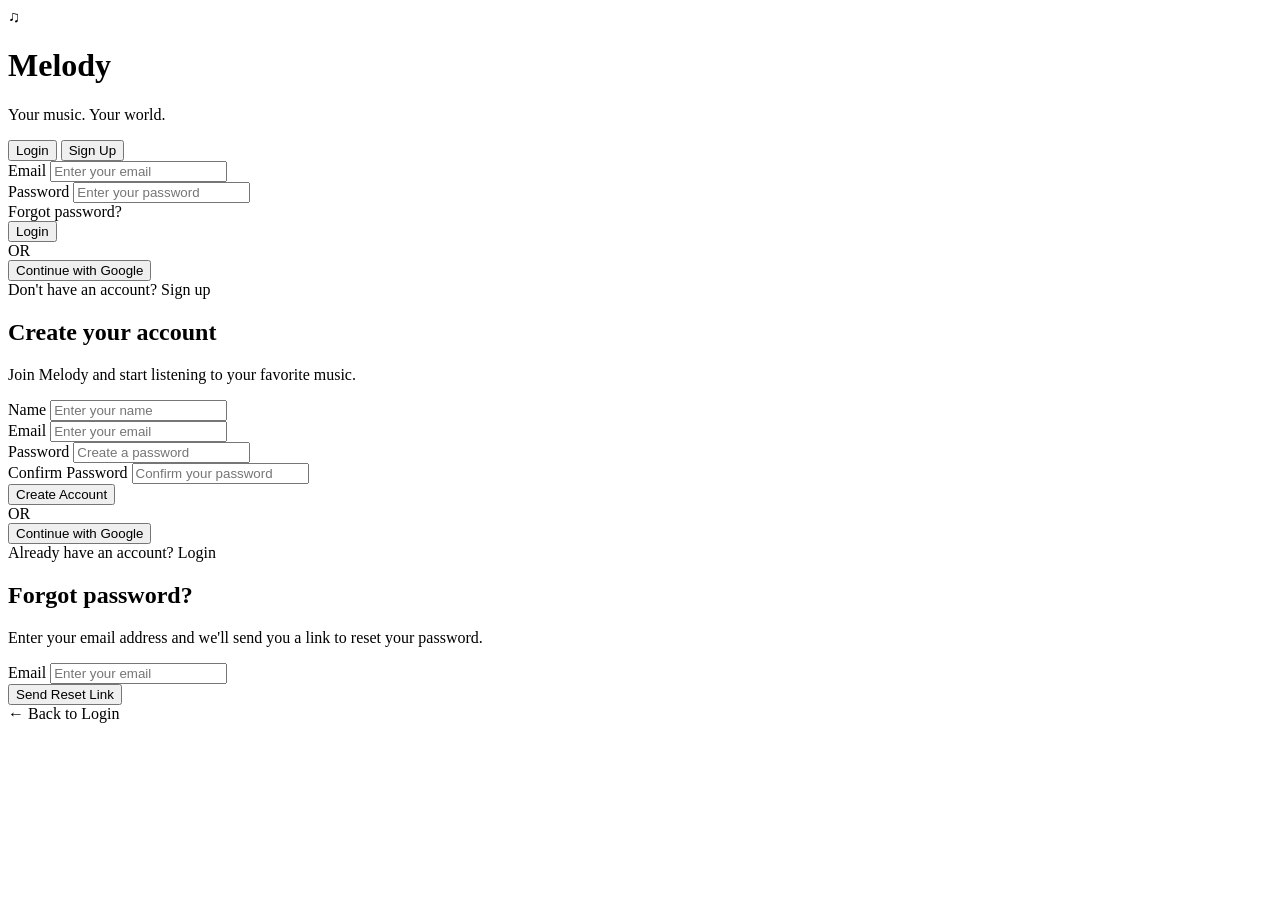
==== Melody/target/classes/static/html/index.html @ c4cfe8b3 "22 sep changes 22 sep changes" ====
<!DOCTYPE html>

<html lang="en">

<head> <meta charset="UTF-8"> <meta name="viewport" content="width=device-width, initial-scale=1.0">

    <title>Melody - Account</title>

    <link rel="stylesheet" href="/static/css/index.css">

</head>

<body>

<div class="container">

    <!-- ================= LOGO ================= -->
    <div class="logo">

        <div class="logo-icon">
            ♫
        </div>

        <h1>Melody</h1>

        <p>Your music. Your world.</p>

    </div>


    <!-- ================= CARD ================= -->
    <div class="card">

        <!-- ================= TABS ================= -->
        <div class="tabs">

            <button
                    id="loginTab"
                    class="tab active"
                    type="button"
                    onclick="showLogin()">

                Login

            </button>

            <button
                    id="signupTab"
                    class="tab"
                    type="button"
                    onclick="showSignup()">

                Sign Up

            </button>

        </div>


        <!-- ================= MESSAGE ================= -->
        <div
                id="message"
                class="message">
        </div>


        <!-- ================= LOGIN FORM ================= -->
        <div
                id="loginForm"
                class="form active">

            <div class="input-group">

                <label for="loginEmail">
                    Email
                </label>

                <input
                        id="loginEmail"
                        type="email"
                        placeholder="Enter your email"
                        autocomplete="email">

            </div>


            <div class="input-group">

                <label for="loginPassword">
                    Password
                </label>

                <input
                        id="loginPassword"
                        type="password"
                        placeholder="Enter your password"
                        autocomplete="current-password">

            </div>


            <div class="forgot">

                <span onclick="showForgot()">
                    Forgot password?
                </span>

            </div>


            <button
                    class="primary-btn"
                    type="button"
                    onclick="login()">

                Login

            </button>


            <div class="divider">
                OR
            </div>


            <button
                    class="google-btn"
                    type="button"
                    onclick="googleLogin()">

                Continue with Google

            </button>


            <div class="bottom-text">

                Don't have an account?

                <span onclick="showSignup()">
                    Sign up
                </span>

            </div>

        </div>


        <!-- ================= SIGNUP FORM ================= -->
        <div
                id="signupForm"
                class="form">

            <h2 class="form-title">
                Create your account
            </h2>


            <p class="form-description">
                Join Melody and start listening to your favorite music.
            </p>


            <div class="input-group">

                <label for="signupName">
                    Name
                </label>

                <input
                        id="signupName"
                        type="text"
                        placeholder="Enter your name"
                        autocomplete="name">

            </div>


            <div class="input-group">

                <label for="signupEmail">
                    Email
                </label>

                <input
                        id="signupEmail"
                        type="email"
                        placeholder="Enter your email"
                        autocomplete="email">

            </div>


            <div class="input-group">

                <label for="signupPassword">
                    Password
                </label>

                <input
                        id="signupPassword"
                        type="password"
                        placeholder="Create a password"
                        autocomplete="new-password">

            </div>


            <div class="input-group">

                <label for="confirmPassword">
                    Confirm Password
                </label>

                <input
                        id="confirmPassword"
                        type="password"
                        placeholder="Confirm your password"
                        autocomplete="new-password">

            </div>


            <button
                    class="primary-btn"
                    type="button"
                    onclick="signup()">

                Create Account

            </button>


            <div class="divider">
                OR
            </div>


            <button
                    class="google-btn"
                    type="button"
                    onclick="googleLogin()">

                Continue with Google

            </button>


            <div class="bottom-text">

                Already have an account?

                <span onclick="showLogin()">
                    Login
                </span>

            </div>

        </div>


        <!-- ================= FORGOT PASSWORD FORM ================= -->
        <div
                id="forgotForm"
                class="form">

            <h2 class="form-title">
                Forgot password?
            </h2>


            <p class="form-description">
                Enter your email address and we'll send you a link to reset your password.
            </p>


            <div class="input-group">

                <label for="forgotEmail">
                    Email
                </label>

                <input
                        id="forgotEmail"
                        type="email"
                        placeholder="Enter your email"
                        autocomplete="email">

            </div>


            <button
                    class="primary-btn"
                    type="button"
                    onclick="resetPassword()">

                Send Reset Link

            </button>


            <div
                    class="back-login"
                    onclick="showLogin()">

                ← Back to Login

            </div>

        </div>

    </div>

</div>


<script src="/static/js/index.js"></script>

</body>

</html>
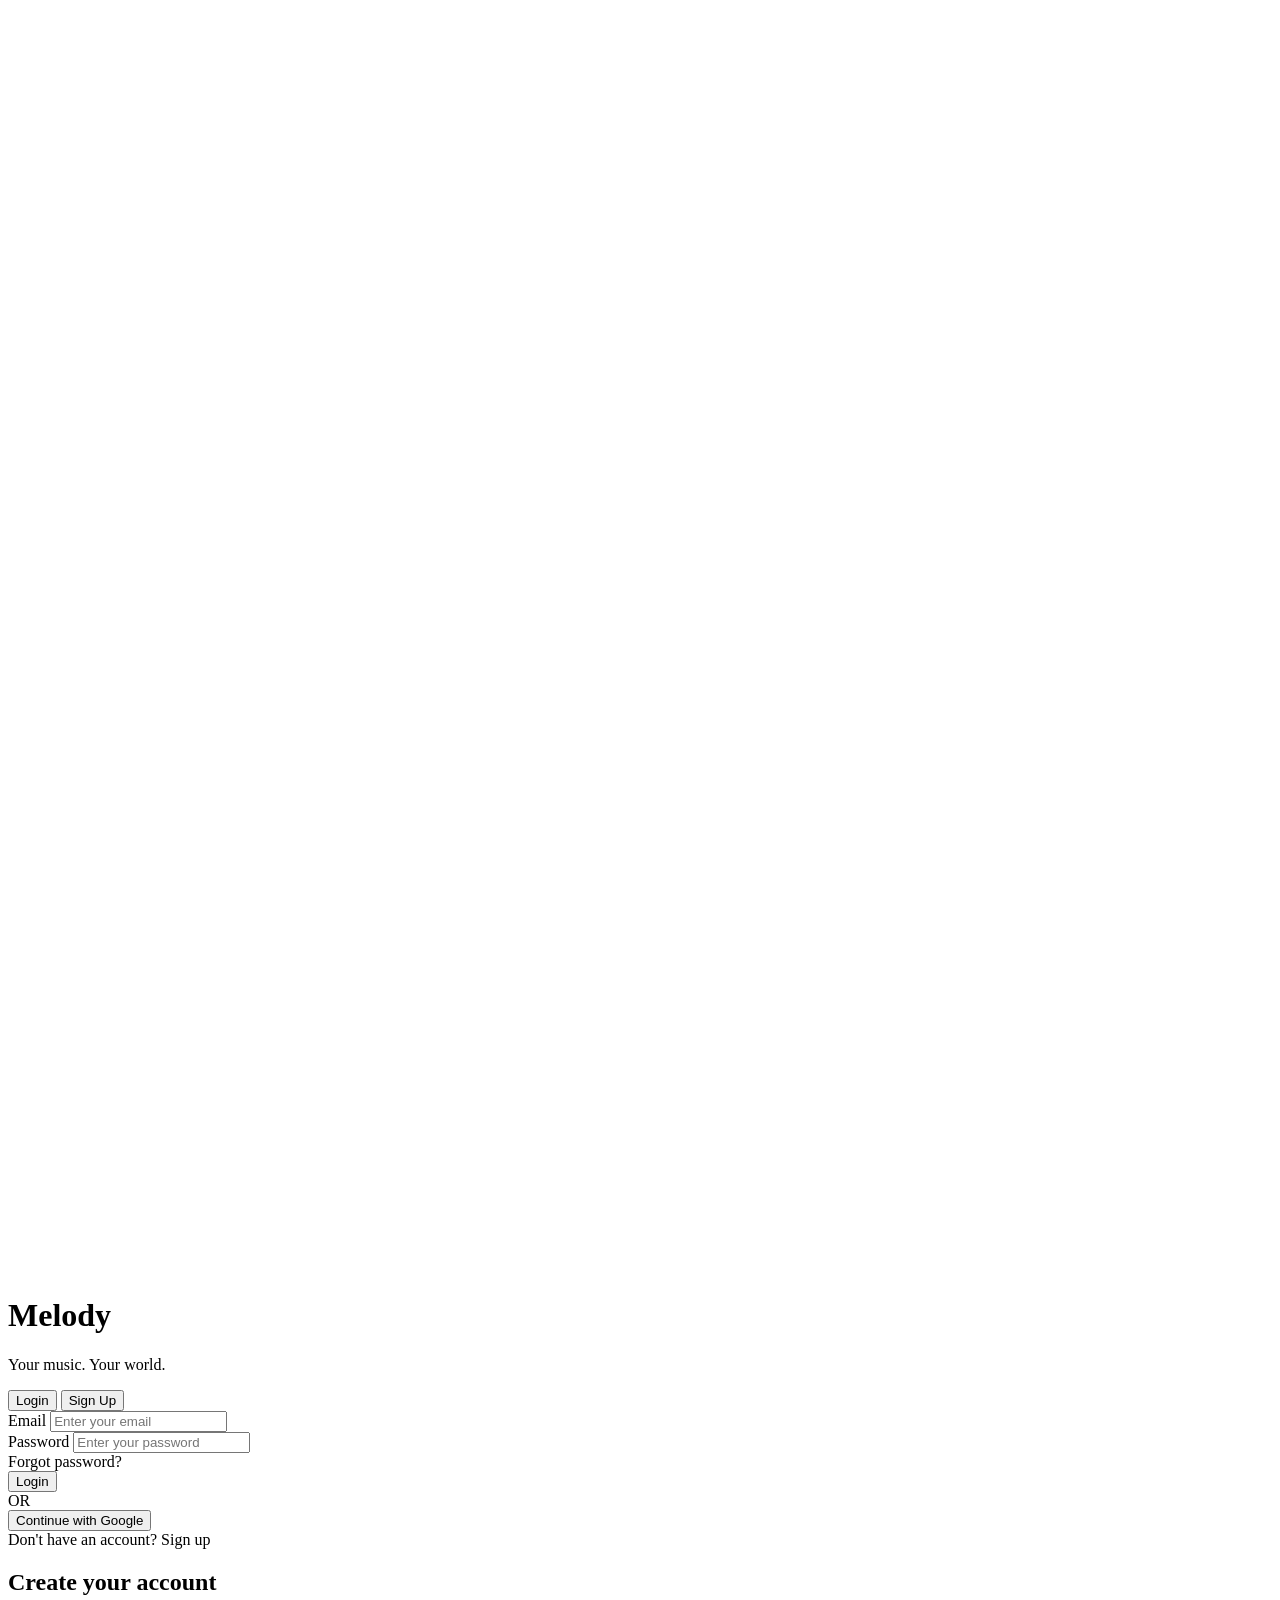
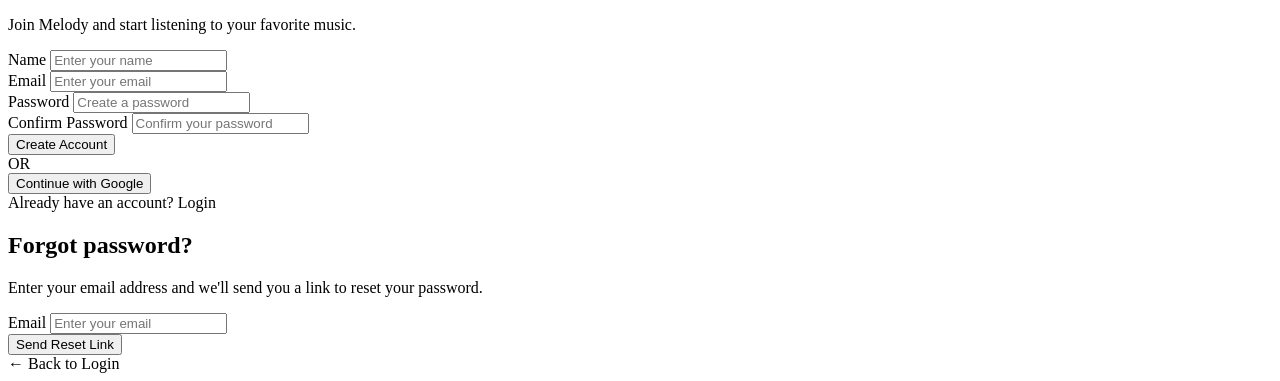
==== commit b81faad8: "remove account js html and cs . merge with home.  history songs are playing now. shoing links of art" ====
--- a/Melody/target/classes/static/html/index.html
+++ b/Melody/target/classes/static/html/index.html
@@ -17,8 +17,8 @@
     <!-- ================= LOGO ================= -->
     <div class="logo">
 
-        <div class="logo-icon">
-            ♫
+        <div class="logo-icon" aria-hidden="true">
+            <svg viewBox="0 0 32 32" focusable="false"><path d="M8 20v-5M13 24V9M18 20v-8M23 23V6"/></svg>
         </div>
 
         <h1>Melody</h1>
@@ -318,4 +318,4 @@
 
 </body>
 
-</html>+</html>
